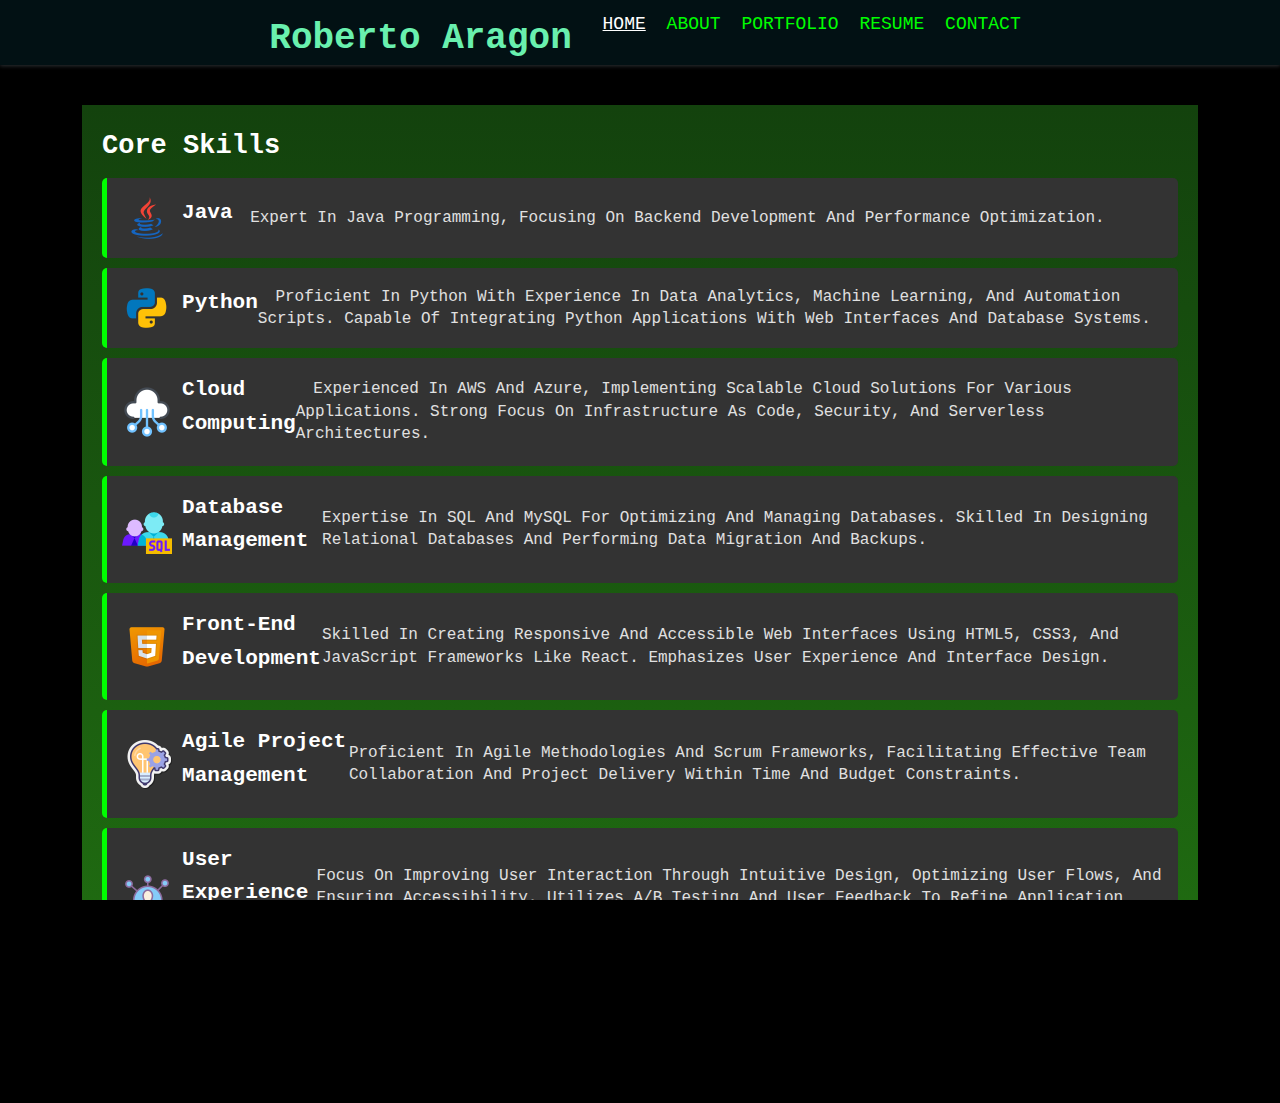
==== index.html @ 9db75465 "added some logo to make its visually appealing" ====
<!DOCTYPE html>
<html lang="en">
    <head>
        <meta charset="UTF-8">
        <meta name="viewport" content="width=device-width, initial-scale=1.0">
        <title>Roberto Aragon's Portfolio</title>
        <style>
            @keyframes matrix-rain {
                0% {color: #000; transform: translateY(0);}
                100% {color: #69F0AE; transform: translateY(100%);}
            }
            body { 
                font-family: 'Courier New', monospace; 
                background-color: #000; 
                color: #fff; 
                overflow: hidden;
                position: relative;
                height: 100vh;
            }
            .matrix-effect {
                position: absolute;
                top: 0;
                left: 0;
                right: 0;
                bottom: 0;
                color: #69F0AE;
                font-size: 24px;
                display: flex;
                flex-direction: column;
                justify-content: space-around;
                opacity: 0.5;
            }
            .matrix-effect span {
                animation: matrix-rain 10s infinite linear both;
            }
            header, footer { 
                background-color: #021114; 
                padding: 10px 20px; 
                text-align: center; 
                position: relative; 
            }
            section { padding: 20px; position: relative; z-index: 1; }
            h1, h2 { color: #69F0AE; }
            p, li { color: #E0E0E0; }
            .section-heading { border-bottom: 2px solid #69F0AE; }
            .contact-form { background-color: #333; padding: 20px; margin-top: 20px; }
            input, textarea { width: 100%; padding: 10px; margin-top: 5px; border: none; background: #222; color: #fff; }
            button { background-color: #69F0AE; color: #000; padding: 10px 20px; border: none; cursor: pointer; }
        </style>
    </head>
    <body>
        <div class="matrix-effect">
            <span>0110101010011101010101</span>
            <span>1010010101010101001010</span>
            <span>0101010101010010111010</span>
            <span>0110101010011101010101</span>
            <span>1010010101010101001010</span>
            <span>0101010101010010111010</span>
            <span>0110101010011101010101</span>
            <span>1010010101010101001010</span>
            <span>0101010101010010111010</span>
            <span>0110101010011101010101</span>
            <span>1010010101010101001010</span>
            <span>0101010101010010111010</span>
            <span>0110101010011101010101</span>
            <span>1010010101010101001010</span>
            <span>0101010101010010111010</span>
            <span>0110101010011101010101</span>
            <span>1010010101010101001010</span>
            <span>0101010101010010111010</span>
            <span>0110101010011101010101</span>
            <span>1010010101010101001010</span>
            <span>0101010101010010111010</span>
            <span>0110101010011101010101</span>
            <span>1010010101010101001010</span>
            <span>0101010101010010111010</span>
            <span>0110101010011101010101</span>
            <span>1010010101010101001010</span>
            <span>0101010101010010111010</span>
            <span>0110101010011101010101</span>
            <span>1010010101010101001010</span>
            <span>0101010101010010111010</span>
            <span>0110101010011101010101</span>
            <span>1010010101010101001010</span>
            <span>0101010101010010111010</span>
            <span>0110101010011101010101</span>
            <span>1010010101010101001010</span>
            <span>0101010101010010111010</span>
            <span>0110101010011101010101</span>
            <span>1010010101010101001010</span>
            <span>0101010101010010111010</span>
            
            
        </div>
<head>
    <meta charset="UTF-8">
    <meta name="viewport" content="width=device-width, initial-scale=1.0">
    <title>Roberto Aragon - Software Engineer</title>
    <link rel="stylesheet" href="style.css">
    <link rel="preload" href="fonts/CourierNew.woff2" as="font" type="font/woff2" crossorigin="anonymous">
    <meta name="description" content="Roberto Aragon's personal portfolio showcasing skills in software engineering with a Matrix theme.">
    <meta name="keywords" content="Software Engineer, Roberto Aragon, Java, Python, AWS, Matrix, Programmer">
</head>
<body>
    <header>
        <div class="container">
            <h1>Roberto Aragon</h1>
            <nav>
                <ul>
                    <li><a href="index.html" class="active">Home</a></li>
                    <li><a href="about.html">About</a></li>
                    <li><a href="portfolio.html">Portfolio</a></li>
                    <li><a href="resume.html">Resume</a></li>
                    <li><a href="contact.html">Contact</a></li>
                </ul>
            </nav>
        </div>
    </header>
    <main>
        <div class="container">
            <section class="skills">
                <h2>Core Skills</h2>
                
                <div class="skill-card">
                    <img src="icons8-java-100.png" alt="Java Icon" style="width:50px; height:auto;">

                    <h3>Java</h3>
                    <p>&ensp;  Expert in Java programming, focusing on backend development and performance optimization.</p>
                </div>
                
                <div class="skill-card">
                    
                    <img src="icons8-python-100.png" alt="Python Icon" style="width:50px; height:auto;">
                    <h3>Python</h3>
                    <p>&ensp;   Proficient in Python with experience in data analytics, machine learning, and automation scripts. Capable of integrating Python applications with web interfaces and database systems.</p>
                </div>
                
                <div class="skill-card">
                    
                    <img src="icons8-cloud-development-100.png" alt="Cloud Computing Icon" style="width:50px; height:auto;">
                    <h3>Cloud Computing</h3>
                    <p> &ensp;    Experienced in AWS and Azure, implementing scalable cloud solutions for various applications. Strong focus on infrastructure as code, security, and serverless architectures.</p>
                </div>
                
                <div class="skill-card">
                    
                    <img src="icons8-sql-database-administrators-group-100.png" alt="SQL Icon" style="width:50px; height:auto;">
                    <h3>Database Management</h3>
                    <p>Expertise in SQL and MySQL for optimizing and managing databases. Skilled in designing relational databases and performing data migration and backups.</p>
                </div>
                
                <div class="skill-card">
                    <img src="icons8-html-5-100.png" alt="HTML 5" style="width:50px; height:auto;">
                    <h3>Front-End Development</h3>

                    <p>Skilled in creating responsive and accessible web interfaces using HTML5, CSS3, and JavaScript frameworks like React. Emphasizes user experience and interface design.</p>
                </div>
                
                <div class="skill-card">
                    
                    <img src="icons8-project-management-100.png" alt="Agile Icon" style="width:50px; height:auto;">
                    <h3>Agile Project Management</h3>

                    <p>Proficient in Agile methodologies and Scrum frameworks, facilitating effective team collaboration and project delivery within time and budget constraints.</p>
                </div>
                
                <div class="skill-card">
                    
                    <img src="icons8-customer-insight-100.png" alt="User Experience Icon" style="width:50px; height:auto;">
                    <h3>User Experience Design</h3>
                    <p>Focus on improving user interaction through intuitive design, optimizing user flows, and ensuring accessibility. Utilizes A/B testing and user feedback to refine application designs.</p>
                </div>
                
                <div class="skill-card">
                   
                    <img src="icons8-problem-solving-skills-100.png" alt="Problem-Solving Icon" style="width:50px; height:auto;">
                    <h3>Problem-Solving and Optimization</h3>
                    <p>Demonstrates strong analytical skills with a knack for identifying and resolving complex technical issues to improve system performance and user satisfaction.</p>
                </div>
                


            </section>
        </div>
    </main>
    <footer>
        <div class="container">
            <p>Contact me at <a href="mailto:roberto.aragon86@gmail.com">roberto.aragon86@gmail.com</a></p>
        </div>
    </footer>
    <script>
        document.addEventListener("DOMContentLoaded", function() {
            const currentLocation = location.href;
            const menuItem = document.querySelectorAll('a');
            const menuLength = menuItem.length;
            for (let i = 0; i < menuLength; i++) {
                if (menuItem[i].href === currentLocation) {
                    menuItem[i].className = "active";
                }
            }
        });
    </script>
    <footer>
        <p>Copyright © 2024 Roberto Aragon</p>
    </footer>
    
</body>
</html>
---- style.css ----
body {
    font-family: Arial, sans-serif;
    margin: 0;
    padding: 0;
    color: #333;
    background: #f4f4f4;
}

.container {
    width: 90%;
    max-width: 1200px;
    margin: auto;
    overflow: hidden;
}

header {
    background: #202020;
    color: #fff;
    padding: 20px 0;
    box-shadow: 0 2px 5px rgba(0,0,0,0.2);
}

header h1, header nav {
    display: inline-block;
    vertical-align: top;
}

header h1 {
    margin: 0 20px;
}

nav ul {
    list-style: none;
    padding: 0;
    margin: 0;
}

nav ul li {
    display: inline;
    margin-right: 10px;
}

nav ul li a {
    color: #fff;
    text-decoration: none;
    text-transform: uppercase;
}

main {
    background: #fff;
    padding: 20px;
    box-shadow: 0 2px 5px rgba(0,0,0,0.1);
}

.skills {
    margin: 20px 0;
}

.skill-card {
    background: #e0e0e0;
    padding: 20px;
    margin-bottom: 20px;
}

footer {
    background: #202020;
    color: #fff;
    text-align: center;
    padding: 10px 0;
}

footer p {
    margin: 0;
}
body {
    font-family: 'Courier New', monospace;
    color: #0F0; /* Matrix green text */
    background-color: #000; /* Black background */
    margin: 0;
    padding: 0;
}

.container {
    width: 90%;
    max-width: 1200px;
    margin: auto;
    overflow: hidden;
}

header {
    background-color: #000; /* Black header background */
    color: #0F0; /* Matrix green text */
    padding: 20px 0;
    box-shadow: 0 2px 5px rgba(0, 255, 0, 0.5); /* Subtle green glow */
}

header h1, header nav {
    display: inline-block;
    vertical-align: top;
}

header h1 {
    margin: 0 20px;
}

nav ul {
    list-style: none;
    padding: 0;
    margin: 0;
}

nav ul li {
    display: inline;
    margin-right: 10px;
}

nav ul li a {
    color: #0F0; /* Matrix green links */
    text-decoration: none;
    text-transform: uppercase;
}

main {
    background-color: #000; /* Black main background */
    padding: 20px;
    box-shadow: 0 2px 5px rgba(0, 255, 0, 0.3); /* Subtle green glow */
}

.skills {
    margin: 20px 0;
}

.skill-card {
    background-color: #112211; /* Very dark green background for cards */
    color: #0F0; /* Matrix green text */
    padding: 20px;
    margin-bottom: 20px;
    border-left: 5px solid #0F0; /* Matrix green left border */
}

footer {
    background-color: #000; /* Black footer background */
    color: #0F0; /* Matrix green text */
    text-align: center;
    padding: 10px 0;
}

footer p {
    margin: 0;
}

@media (max-width: 768px) {
    .container {
        width: 95%;
    }
    header h1, nav ul {
        text-align: center;
        display: block;
    }
    nav ul li {
        display: block;
        margin-top: 10px;
    }
}
body {
    font-size: 18px;
    line-height: 1.6;
}

h1, h2, h3 {
    font-weight: bold;
    margin-bottom: 10px;
}

.skill-card p {
    font-size: 16px;
    line-height: 1.4;
}
nav ul li a:hover, nav ul li a.active {
    text-decoration: underline;
    color: #FFF;
}

.skill-card:hover {
    border-left: 5px solid #FFF;
    background-color: #193319;
}
body {
    color: #0F0;
    background-color: #000;
}

a:focus, button:focus {
    outline: 3px dashed #0F0;
}




@import url("https://fonts.googleapis.com/css2?family=Poppins:wght@400;600;700&display=swap");
@import url("https://fonts.googleapis.com/css2?family=Nunito:ital,wght@0,300;0,400;0,600;0,700;1,300;1,400&display=swap");

* {
  margin: 0;
  padding: 0;
  box-sizing: border-box;
  text-decoration: none;
  outline: none;
  border: none;
  text-transform: capitalize;
  transition: all 0.2s linear;
}
html {
  font-size: 62.5%;
  overflow-x: hidden;
  scroll-behavior: smooth;
}
body {
  background: #f7f7f7;
  font-family: "Poppins", sans-serif;
}

*::selection {
  background: #2b3dda;
  color: #fff;
}

html {
  font-size: 62.5%;
  overflow-x: hidden;
}
html::-webkit-scrollbar {
  width: 0.8rem;
}
html::-webkit-scrollbar-track {
  background: rgb(235, 202, 245);
}
html::-webkit-scrollbar-thumb {
  background: #420177;
}

/* pre loader start */
.loader-container {
  position: fixed;
  top: 0;
  left: 0;
  z-index: 10000;
  background: #e6eff1;
  display: flex;
  align-items: center;
  justify-content: center;
  height: 100%;
  width: 100%;
}
.loader-container.fade-out {
  top: -120%;
}
/* pre loader end */

/* navbar starts */
header {
  position: fixed;
  top: 0;
  left: 0;
  right: 0;
  z-index: 1000;
  display: flex;
  align-items: center;
  justify-content: space-between;
  padding: 1.7rem 10%;
  height: 6.5rem;
  background-color: #fff;
  box-shadow: 0 1px 4px rgba(146, 161, 176, 0.3);
}
section {
  min-height: 100vh;
  padding: 2rem 9%;
}
.heading {
  font-size: 3.5rem;
  color: rgb(32, 32, 32);
  font-weight: 800;
  text-align: center;
}
.heading span {
  color: rgb(115, 3, 167);
}
header .logo {
  font-size: 1.9rem;
  font-weight: 800;
  text-decoration: none;
  color: #0e2431;
}
header .logo i {
  font-size: 2.2rem;
}
header .logo:hover {
  color: #fc8c05;
}
header .navbar ul {
  list-style: none;
  display: flex;
  justify-content: center;
  align-items: center;
}
header .navbar li {
  margin-left: 2.5rem;
}
header .navbar ul li a {
  font-size: 1.57rem;
  color: #0e2431;
  font-weight: 600;
  text-decoration: none;
  letter-spacing: 0.04rem;
  transition: 0.2s;
}
header .navbar ul li a.active,
header .navbar ul li a:hover {
  color: #011aff;
  border-bottom: 0.2rem solid #011aff;
  padding: 0.5rem 0;
}
/* navbar ends */

/* hamburger icon starts*/
#menu {
  font-size: 3rem;
  cursor: pointer;
  color: rgb(24, 2, 63);
  display: none;
}
@media (max-width: 768px) {
  #menu {
    display: block;
  }
  header .navbar {
    position: fixed;
    top: 6.5rem;
    right: -120%;
    width: 75%;
    height: 100%;
    text-align: left;
    align-items: flex-start;
    background-color: #0e0f31;
  }
  header .navbar ul {
    flex-flow: column;
    padding: 1rem;
  }
  header .navbar ul li {
    text-align: center;
    width: 100%;
    margin: 1rem 0;
    border-radius: 0.5rem;
    width: 26rem;
  }
  header .navbar ul li a {
    display: block;
    padding: 1rem;
    text-align: left;
    color: #fff;
    font-size: 2rem;
  }
  header .navbar ul li a.active,
  header .navbar ul li a:hover {
    padding: 1rem;
    color: #fff;
    border-radius: 0.5rem;
    border-bottom: 0.5rem solid #011aff;
  }
  .fa-times {
    transform: rotate(180deg);
  }
  header .navbar.nav-toggle {
    right: 0;
  }
}
/* hamburger icon ends */

/* hero section starts*/
.home {
  position: relative;
  display: flex;
  flex-wrap: wrap;
  gap: 1.5rem;
  min-height: 100vh;
  align-items: center;
}
.home #particles-js {
  position: absolute;
  top: 0;
  left: 0;
  height: 100%;
  width: 100%;
}
.home::before {
  content: "";
  position: absolute;
  top: 0;
  left: 0;
  height: 100%;
  width: 100%;
}
.home .content {
  flex: 1 1 40rem;
  padding-top: 1rem;
  z-index: 1;
}
.home .image {
  flex: 1 1 40rem;
  z-index: 1;
}
.home .image img {
  width: 70%;
  margin-left: 6rem;
  border-radius: 50%;
  box-shadow: 0 2px 8px rgba(0, 0, 0, 0.3);
  cursor: pointer;
}
.home .image img:hover {
  box-shadow: 0 5px 15px rgba(0, 0, 0, 0.5);
}
.home .content h2 {
  font-size: 5rem;
  font-weight: 800;
  color: #002057;
}
.home .content h2 span {
  font-size: 5rem;
  font-weight: 800;
  color: #ff7b00;
}
.home .content p {
  font-size: 2.5rem;
  color: #000;
  font-weight: 600;
  padding: 1rem 0;
}
.home .content p span {
  font-size: 2.5rem;
  color: rgb(148, 8, 8);
  font-weight: 600;
  padding: 1rem 0;
}
.home .btn {
  margin-top: 1rem;
  position: absolute;
  line-height: 0;
  padding: 1.6rem 3rem;
  border-radius: 4em;
  transition: 0.5s;
  color: #fff;
  background: #2506ad;
  box-shadow: 0px 5px 18px rgba(48, 68, 247, 0.6);
  font-family: "Nunito", sans-serif;
}
.home .btn span {
  font-weight: 700;
  font-size: 1.7rem;
  letter-spacing: 0.1rem;
}
.home .btn i {
  margin-left: 0.3rem;
  font-size: 1.5rem;
  transition: 0.3s;
}
.home .btn:hover {
  background: #1a047e;
}
.home .btn:hover i {
  transform: translateX(5px);
}
/* social icons start */
.socials {
  position: relative;
  margin-top: 9rem;
}
.socials .social-icons {
  padding-left: 0;
  margin-bottom: 0;
  list-style: none;
}
.socials .social-icons li {
  display: inline-block;
  margin-bottom: 14px;
}
.social-icons a {
  font-size: 2rem;
  display: inline-block;
  line-height: 44px;
  color: #00d9ff;
  background-color: #09011b;
  width: 44px;
  height: 44px;
  text-align: center;
  margin-right: 8px;
  border-radius: 100%;
  -webkit-transition: all 0.2s linear;
  -o-transition: all 0.2s linear;
  transition: all 0.2s linear;
}
.social-icons a:active,
.social-icons a:focus,
.social-icons a:hover {
  color: #fff;
  background-color: #0685da;
}
.social-icons a.github:hover {
  background-color: #0e0e0e;
}
.social-icons a.twitter:hover {
  background-color: #00aced;
}
.social-icons a.linkedin:hover {
  background-color: #007bb6;
}
.social-icons a.dev:hover {
  background-color: #070707;
}
.social-icons a.instagram:hover {
  background-color: #ee00da;
}
/* social icons end */

/* hero media queries starts*/
@media (max-width: 450px) {
  .home .btn {
    margin: 4rem 0;
  }
  .socials {
    margin-top: 12rem;
  }
  .home .image img {
    margin-top: -12rem;
  }
  .home .content p {
    font-size: 2.2rem;
  }
  .home .content p span {
    font-size: 2.2rem;
  }
}
/* hero media queries ends*/
/* hero section end */

/* about section starts */
.about {
  background: rgb(255, 255, 255);
}
.about .row {
  display: flex;
  flex-direction: row;
  gap: 2rem;
  flex-wrap: wrap;
  padding: 4rem;
}
.about .row .image {
  text-align: center;
  flex: 1 1 35rem;
}
.about .row .image img {
  margin: 4rem;
  width: 30rem;
  height: auto;
  border-radius: 5%;
  box-shadow: 0 5px 10px rgba(0, 0, 0, 0.6);
  mix-blend-mode: luminosity;
  transition: 0.3s;
  cursor: pointer;
}
.about .row .image img:hover {
  mix-blend-mode: normal;
}
.about .row .content {
  flex: 1 1 45rem;
  padding: 3rem;
}
.about .row .content h3 {
  color: rgb(27, 27, 27);
  font-size: 2.5rem;
}
.about .row .content .tag {
  font-size: 1.4rem;
  color: #020133;
  font-weight: 600;
  margin-top: 1rem;
}
.about .row .content p {
  font-size: 1.5rem;
  margin-top: 1.5rem;
  font-family: "Nunito";
  font-weight: 600;
  text-transform: none;
}
.about .row .content .box-container {
  display: flex;
  flex-wrap: wrap;
  gap: 1.5rem;
  font-family: "Nunito";
  font-weight: 600;
}
.about .row .content .box-container .box p {
  text-transform: none;
}
.about .row .content .box-container .box p span {
  color: #011aff;
}
.resumebtn {
  margin-top: 6rem;
}
.resumebtn .btn {
  padding: 1.7rem 3rem;
  border-radius: 0.5em;
  transition: 0.3s;
  color: #fff;
  background: #2506ad;
  box-shadow: 0px 5px 10px rgba(48, 68, 247, 0.6);
  font-family: "Nunito", sans-serif;
}
.resumebtn .btn span {
  font-weight: 600;
  font-size: 1.8rem;
  letter-spacing: 0.1rem;
}
.resumebtn .btn i {
  margin-left: 0.3rem;
  font-size: 1.2rem;
  transition: 0.3s;
}
.resumebtn .btn:hover {
  background: #1a047e;
}
.resumebtn .btn:hover i {
  transform: translateX(5px);
}
/* about media queries starts*/
@media screen and (max-width: 600px) {
  .about .row .image {
    margin-top: 2rem;
  }
  .about .row .image img {
    margin: 0 auto;
    width: 80%;
    mix-blend-mode: normal;
  }
  .about .row {
    padding: 0.5rem;
    margin-bottom: 7rem;
  }
  .about .row .content {
    padding: 1rem;
  }
  .about .row .content .box-container {
    gap: 0;
  }
}
/* about media queries ends*/
/* about section ends */

/* skills section starts */
.skills {
  min-height: 90vh;
  background: linear-gradient(to bottom, #0D3312, #4C9A2A); /* Subtle, darker green at top to a more faded, lighter green at bottom */
}

  
.skills h2 {
  color: #fff;
}
.skills .heading span {
  color: rgb(255, 230, 0);
}
.skills .container {
  background: rgba(0, 0, 22, 0.4);
  color: #fff;
  border-radius: 1rem;
  padding: 2rem;
  width: 90%;
  margin: auto;
  margin-top: 2rem;
}
.skills .container .row {
  display: grid;
  grid-template-columns: repeat(6, 1fr);
  flex-wrap: wrap;
  gap: 1.8rem;
}
.skills .container .bar {
  margin-bottom: 15px;
  padding: 10px;
  border-radius: 1rem;
  box-shadow: 0 4px 10px rgba(0, 0, 0, 0.2);
  background: rgba(0, 0, 22, 0.9);
  transition: 0.2s;
}
.skills .container .bar:hover {
  box-shadow: 0 8px 10px rgba(0, 2, 68, 0.8) !important;
  background-color: rgba(0, 0, 0, 0.9) !important;
}
.skills .container .bar .info {
  display: flex;
  flex-direction: column;
  align-items: center;
  gap: 1rem;
  margin-top: 1rem;
}
.skills .container .bar .info i {
  font-size: 4rem;
}
.skills .container .bar .info span {
  font-size: 2rem;
  font-weight: 500;
  font-family: "Poppins";
  margin-left: 0.5rem;
}
/* skills media queries starts*/
@media screen and (max-width: 600px) {
  .skills .container {
    padding: 0;
    margin: 0;
  }
  .skills .container .row {
    grid-template-columns: repeat(2, 1fr);
    margin: 1rem;
    padding: 2rem 0.2rem 2rem 0.2rem;
    gap: 1rem;
  }
  .skills .container {
    margin-top: 5px;
    width: 100%;
  }
}

body {
  overflow-y: auto; /* Allows vertical scrolling */
  height: auto; /* Removes fixed height constraint */
}
.main-content, .container {
  max-height: 100vh; /* Adjust if you originally had a smaller height */
  overflow-y: auto; /* Enable vertical scrolling within the container */
}
.skills {
  position: relative; /* instead of absolute, if it was */
  padding-bottom: 20px; /* adds space at the bottom */
}
.skills {
  min-height: 90vh; /* ensures enough space */
  overflow-y: auto; /* allows scrolling */
  padding: 20px; /* adds padding inside the container */
  background: linear-gradient(to bottom, #13420d, #227412); /* example gradient background */
}
.skill-card {
  background-color: #333; /* Dark background for each card */
  color: #fff; /* White text */
  margin-bottom: 10px; /* Space between cards */
  padding: 15px; /* Padding inside cards */
  border-radius: 5px; /* Rounded corners */
}


.skill-card {
  background-color: #333; /* Dark background for each card */
  color: #fff; /* White text */
  margin-bottom: 10px; /* Space between cards */
  padding: 15px; /* Padding inside cards */
  border-radius: 5px; /* Rounded corners */
  display: flex; /* Layout children elements in a row */
  align-items: center; /* Center items vertically */
}

.skill-card img {
  margin-right: 10px; /* Space between the image and the text */
  width: 50px; /* Fixed width */
  height: auto; /* Maintain aspect ratio */
}


/* skills media queries ends*/
/* skills section ends */

/* education section starts */
.education {
  background: #e5ecfb;
  min-height: 80vh;
}
.education .qoute {
  font-size: 1.5rem;
  text-align: center;
  font-family: "Nunito", sans-serif;
  font-weight: 600;
  margin-top: 0.5rem;
}
.education .box-container {
  display: flex;
  flex-wrap: wrap;
  justify-content: center;
  align-items: center;
  flex-direction: column;
}
.education .box-container .box {
  display: flex;
  flex-direction: row;
  width: 80%;
  border-radius: 0.5rem;
  box-shadow: 0.2rem 0.5rem 1rem rgba(0, 0, 0, 0.2);
  text-align: center;
  position: relative;
  margin-top: 2rem;
  overflow: hidden;
  transition: 0.3s;
  background: rgb(252, 252, 252);
}
.education .box-container .box:hover {
  transform: scale(1.03);
  box-shadow: 1rem 0.5rem 1.2rem rgba(0, 0, 0, 0.3);
}
.education .box-container .box .image {
  flex: 1 1 20rem;
  width: 100%;
}
.education .box-container .box img {
  object-fit: cover;
  position: relative;
  width: 100%;
  height: 100%;
}
.education .box-container .box .content {
  position: relative;
  display: flex;
  flex-direction: column;
  padding: 1rem;
  flex-wrap: wrap;
  flex: 1 1 70rem;
}
.education .box-container .box .content h3 {
  font-size: 2.5rem;
  color: #012970;
  padding: 0.5rem 0;
  font-weight: 600;
  text-align: left;
  margin-left: 1rem;
}
.education .box-container .box .content p {
  font-size: 1.5rem;
  margin-left: 1rem;
  text-align: left;
}
.education h4 {
  font-size: 2rem;
  color: rgb(34, 109, 0);
  text-align: left;
  margin: 1rem;
  font-family: "Nunito", sans-serif;
  font-weight: 700;
}

/* education media queries starts*/
@media screen and (max-width: 600px) {
  .education .box-container .box {
    flex-direction: column;
    width: 100%;
  }
  .education .box-container .box .image {
    width: 100%;
    height: 25rem;
  }
  .education .box-container .box img {
    width: 100%;
  }
  .education .box-container .box .content {
    position: relative;
    display: flex;
    flex-direction: column;
    padding: 1rem;
    flex-wrap: wrap;
    flex: 0;
  }
  .education .btns {
    margin-top: 2rem;
    margin-left: 1rem;
    margin-right: 1rem;
    flex-wrap: wrap;
  }
}
/* education media queries ends*/
/* education section ends */

/* work section starts */
.work {
  /* background: #010124; */
  background: linear-gradient(to bottom, #000031, #00002c);
}
.work h2 {
  color: #fff;
  padding: 1rem;
}
.work .heading span {
  color: rgb(255, 230, 0);
}
.work .box-container {
  display: flex;
  flex-wrap: wrap;
  gap: 1.5rem;
  margin: 2rem;
}
.work .box-container .box {
  flex: 1 1 30rem;
  border-radius: 0.5rem;
  box-shadow: 0 0.5rem 1rem rgba(0, 0, 0, 0.1);
  position: relative;
  overflow: hidden;
  height: 30rem;
}
.work .box-container .box img {
  height: 100%;
  width: 100%;
  object-fit: cover;
}
.work .box-container .box .content {
  height: 100%;
  width: 100%;
  position: absolute;
  top: 85%;
  left: 0;
  background: rgba(255, 255, 255, 0.9);
  display: flex;
  flex-direction: column;
}
.work .box-container .box .content .tag {
  display: flex;
  flex-direction: row;
  justify-content: space-between;
  align-items: center;
  height: 4.5rem;
  width: 100%;
  padding-left: 1rem;
  background: #ffd900;
}
.work .box-container .box .content .tag h3 {
  font-size: 2rem;
}
.work .box-container .box:hover .content {
  top: 25%;
}
.work .desc {
  margin: 2rem;
  display: flex;
  flex-direction: column;
  justify-content: center;
}
.work .desc p {
  font-size: 1.5rem;
}
.work .desc .btns {
  display: flex;
  justify-content: space-between;
  width: 100%;
  margin-top: 2rem;
}
.work .desc .btns .btn {
  line-height: 0;
  display: inline;
  padding: 1.5rem 2.5rem;
  border-radius: 0.5rem;
  font-size: 1.5rem;
  color: #fff;
  background: rgb(12, 12, 12);
  margin-right: 2rem;
}
.work .desc .btns .btn:hover {
  background: #310ae0f5;
}
.work .viewall {
  display: flex;
  justify-content: center;
}
.work .viewall .btn {
  position: relative;
  line-height: 0;
  padding: 1.6rem 3rem;
  border-radius: 0.5em;
  transition: 0.5s;
  color: rgb(255, 255, 255);
  font-weight: 700;
  border: 2px solid #fff;
  box-shadow: 0px 5px 10px rgba(65, 84, 241, 0.4);
  text-align: center;
}
.work .viewall .btn span {
  font-weight: 600;
  font-size: 1.7rem;
  font-family: "Nunito", sans-serif;
}
.work .viewall .btn i {
  margin-left: 0.3rem;
  font-size: 1.5rem;
  transition: 0.3s;
}
.work .viewall .btn:hover {
  background: #fff;
  color: #000;
}
.work .viewall .btn:hover i {
  transform: translateX(5px);
}
/* work section ends */

/* experience section starts */
.experience .timeline {
  position: relative;
  max-width: 1200px;
  margin: 0 auto;
}
.experience .timeline::after {
  content: "";
  position: absolute;
  width: 6px;
  background: #020133;
  top: 0;
  bottom: 0;
  left: 50%;
  margin-left: -3px;
  z-index: -2;
}
.experience .container {
  padding: 10px 40px;
  position: relative;
  background-color: inherit;
  width: 50%;
}
/*circles on timeline*/
.experience .container::after {
  content: "\f0b1";
  position: absolute;
  width: 25px;
  height: 25px;
  right: -17px;
  background-color: rgb(255, 255, 255);
  border: 4px solid #ff9f55;
  top: 15px;
  border-radius: 50%;
  z-index: 100;
  font-size: 1.89rem;
  text-align: center;
  font-weight: 600;
  color: #02094b;
  font-family: "Font Awesome\ 5 Free";
}
.experience .left {
  left: 0;
}
.experience .right {
  left: 50%;
}
/* arrows pointing right */
.experience .left::before {
  content: " ";
  height: 0;
  position: absolute;
  top: 22px;
  width: 0;
  z-index: 1;
  right: 30px;
  border: medium solid #f68c09;
  border-width: 10px 0 10px 10px;
  border-color: transparent transparent transparent #f68c09;
}
/* arrows pointing left  */
.experience .right::before {
  content: " ";
  height: 0;
  position: absolute;
  top: 22px;
  width: 0;
  z-index: 1;
  left: 30px;
  border: medium solid #f68c09;
  border-width: 10px 10px 10px 0;
  border-color: transparent #f68c09 transparent transparent;
}
.experience .right::after {
  left: -16px;
}
.experience .content {
  background-color: #f68c09;
  position: relative;
  border-radius: 6px;
}
.experience .content .tag {
  font-size: 1.3rem;
  padding-top: 1.5rem;
  padding-left: 1.5rem;
}
.experience .content .desc {
  margin-left: 1.5rem;
  padding-bottom: 1rem;
}
.experience .content .desc h3 {
  font-size: 1.5rem;
  font-weight: 600;
}
.experience .content .desc p {
  font-size: 1.2rem;
}
/* view all button */
.morebtn {
  display: flex;
  justify-content: center;
}
.morebtn .btn {
  position: relative;
  line-height: 0;
  padding: 1.6rem 3rem;
  border-radius: 0.5em;
  transition: 0.5s;
  color: #fff;
  background: #2506ad;
  box-shadow: 0px 5px 10px rgba(48, 68, 247, 0.6);
  text-align: center;
}
.morebtn .btn span {
  font-weight: 600;
  font-size: 1.7rem;
  font-family: "Nunito", sans-serif;
}
.morebtn .btn i {
  margin-left: 0.3rem;
  font-size: 1.5rem;
  transition: 0.3s;
}
.morebtn .btn:hover {
  background: #1a047e;
}
.morebtn .btn:hover i {
  transform: translateX(5px);
}

/* Media queries - Responsive timeline on screens less than 600px wide */
@media screen and (max-width: 600px) {
  .experience {
    min-height: 80vh;
  }
  .experience .timeline {
    margin-top: 2rem;
  }
  .experience .timeline::after {
    left: 31px;
  }
  .experience .container {
    width: 100%;
    padding-left: 8rem;
    padding-right: 2rem;
  }
  .experience .container::after {
    font-size: 2.2rem;
  }
  .experience .container::before {
    left: 61px;
    border: medium solid #f68c09;
    border-width: 10px 10px 10px 0;
    border-color: transparent #f68c09 transparent transparent;
  }
  .experience .left::after {
    left: 15px;
  }
  .experience .right::after {
    left: 15px;
  }
  .experience .right {
    left: 0%;
  }
  .morebtn {
    margin-top: 3rem;
  }
}
/* experience media queries ends */
/* experience section ends */

/* contact section starts */
.contact {
  background: #e5ecfb;
  min-height: 60vh;
}
.contact .container {
  max-width: 1050px;
  width: 100%;
  background: #fff;
  border-radius: 1.5rem;
  margin: 2rem 5rem;
  box-shadow: 0 5px 10px rgba(0, 0, 0, 0.15);
}
.contact .container .content {
  display: flex;
  align-items: center;
  justify-content: space-between;
  padding: 2.5rem 2rem;
}
.contact .content .image-box {
  max-width: 60%;
  margin-left: 4rem;
}
.contact .content .image-box img {
  width: 100%;
  height: 40rem;
  position: relative;
}
.contact .content form {
  width: 45%;
  margin-right: 3.5rem;
}
form .form-group {
  display: flex;
  flex-direction: column;
  justify-content: center;
}
.form-group .field {
  height: 50px;
  display: flex;
  position: relative;
  margin: 1rem;
  width: 100%;
}
form i {
  position: absolute;
  top: 50%;
  left: 18px;
  color: rgb(51, 51, 51);
  font-size: 17px;
  pointer-events: none;
  transform: translateY(-50%);
}
form .field input,
form .message textarea {
  width: 100%;
  height: 100%;
  outline: none;
  padding: 0 16px 0 48px;
  font-size: 16px;
  font-family: "Poppins", sans-serif;
  border-radius: 5px;
  border: 1px solid rgb(51, 51, 51);
  background: #e5ecfb;
}
.field input::placeholder,
.message textarea::placeholder {
  color: rgb(51, 51, 51);
}
.field input:focus,
.message textarea:focus {
  padding-left: 47px;
  border: 2px solid rgb(115, 3, 167);
}
.field input:focus ~ i,
.message textarea:focus ~ i {
  color: rgb(115, 3, 167);
}
form .message {
  position: relative;
  margin: 1rem;
  width: 100%;
}
form .message i {
  top: 25px;
  font-size: 20px;
  left: 15px;
}
form .message textarea {
  min-height: 130px;
  max-height: 230px;
  max-width: 100%;
  min-width: 100%;
  padding: 12px 20px 0 48px;
}
form .message textarea::-webkit-scrollbar {
  width: 0px;
}
form .button-area {
  display: flex;
  float: right;
  flex-direction: row-reverse;
}
.button-area button {
  color: #fff;
  border: none;
  outline: none;
  font-size: 1.8rem;
  cursor: pointer;
  border-radius: 5px;
  padding: 13px 25px;
  background: #2506ad;
  box-shadow: 0px 5px 10px rgba(48, 68, 247, 0.6);
  transition: 0.3s ease;
  font-family: "Nunito", sans-serif;
}
.button-area button:hover {
  background: #421cecf5;
}
.button-area span {
  font-size: 17px;
  padding: 1rem;
  display: none;
}
.button-area button i {
  position: relative;
  top: 6px;
  left: 2px;
  font-size: 1.5rem;
  transition: 0.3s;
  color: #fff;
}
.button-area button:hover i {
  left: 8px;
}
/* contact section media queries starts */
@media (max-width: 900px) {
  .contact {
    min-height: 70vh;
  }
  .contact .container {
    margin: 3rem 0 2rem 0;
  }
  .contact .container .content {
    padding: 18px 12px;
  }
  .contact .content .image-box {
    display: none;
  }
  .contact .content form {
    width: 100%;
    margin-right: 2rem;
  }
}
/* contact section media queries ends */
/* contact section ends */

/* footer section starts */
.footer {
  min-height: auto;
  padding-top: 0;
  background: rgb(0, 1, 43);
}
.footer .box-container {
  display: flex;
  justify-content: center;
  flex-wrap: wrap;
}
.footer .box-container .box {
  flex: 1 1 25rem;
  margin: 2.5rem;
}
.footer .box-container .box h3 {
  font-size: 2.5rem;
  color: #fff;
  padding-bottom: 1rem;
  font-weight: normal;
}
.footer .box-container .box p {
  font-size: 1.5rem;
  color: #ccc;
  padding: 0.7rem 0;
  text-transform: none;
}
.footer .box-container .box p i {
  padding-right: 1rem;
  color: #ffae00;
}
.footer .box-container .box a {
  font-size: 1.5rem;
  color: rgb(238, 238, 238);
  padding: 0.3rem 0;
  display: block;
}
.footer .box-container .box a:hover {
  color: #ffae00;
}
.footer .box-container .box .share {
  display: flex;
  flex-wrap: wrap;
  padding: 1rem 0;
}
.footer .box-container .box .share a {
  height: 4rem;
  width: 4rem;
  padding: 1rem;
  text-align: center;
  border-radius: 5rem;
  font-size: 1.7rem;
  margin-right: 1rem;
  transition: 0.2s;
  background: rgb(230, 230, 230);
  color: #02094b;
  border: none;
}
.footer .box-container .box .share a:hover {
  background: transparent;
  transform: scale(0.98);
  border: 0.1rem solid rgb(180, 178, 178);
  color: #ffae00;
}
.footer .credit {
  padding: 1rem 0 0 0;
  text-align: center;
  font-size: 1.5rem;
  font-family: "Nunito", sans-serif;
  font-weight: 600;
  color: #fff;
  border-top: 0.1rem solid #fff3;
}
.footer .credit a {
  color: #ffae00;
}
.footer .fa {
  color: #e90606;
  margin: 0 0.3rem;
  font-size: 1.5rem;
  animation: pound 0.35s infinite alternate;
}
@-webkit-keyframes pound {
  to {
    transform: scale(1.1);
  }
}
@keyframes pound {
  to {
    transform: scale(1.1);
  }
}
@media (max-width: 450px) {
  .footer .box-container .box {
    margin: 1.5rem;
  }
  .footer .box-container .box p {
    padding: 0.7rem;
  }
  .footer .box-container .box .share a {
    padding: 1.2rem;
  }
}
/* footer section ends */

/* common media queries starts*/
@media (max-width: 450px) {
  html {
    font-size: 55%;
  }
  body {
    padding-right: 0;
  }
  section {
    padding: 2rem;
  }
}
/* common media queries ends*/

/* scroll top starts */
#scroll-top {
  position: fixed;
  top: -140%;
  right: 2rem;
  padding: 1rem 1.5rem;
  font-size: 2rem;
  background: #ffae00;
  color: rgb(13, 0, 44);
  border-radius: 50%;
  transition: 1s linear;
  z-index: 1000;
}
#scroll-top.active {
  top: calc(100% - 12rem);
}
/* scroll top ends */

@keyframes matrix-rain {
  0% { color: transparent; transform: translateY(-100%); }
  100% { color: #69F0AE; transform: translateY(100%); }
}

body { 
  font-family: 'Courier New', monospace; 
  background-color: #000; 
  color: #fff; 
  overflow: hidden;
  margin: 0;
  height: 100vh;
  width: 100vw;
  position: relative;
}

.matrix-effect {
  position: absolute;
  top: 0;
  left: 0;
  right: 0;
  bottom: 0;
  display: flex;
  align-items: flex-start;
  overflow: hidden;
  width: 100%;
  height: 100%;
}

.matrix-effect::before {
  content: '';
  position: absolute;
  top: 0;
  right: 0;
  bottom: 0;
  left: 0;
  background: repeating-linear-gradient(
      to right,
      #000 0%,
      #000 calc(10% - 1px),
      transparent 10%,
      transparent 20%
  );
  animation: matrix-rain 10s infinite linear;
  pointer-events: none;
}

header, footer { 
  background-color: #021114; 
  padding: 10px 20px; 
  text-align: center; 
  position: relative; 
  z-index: 2;
}

section { 
  padding: 20px; 
  position: relative; 
  z-index: 1;
}

h1, h2 { color: #69F0AE; }
p, li { color: #E0E0E0; }
.section-heading { border-bottom: 2px solid #69F0AE; }
.contact-form { background-color: #333; padding: 20px; margin-top: 20px; }
input, textarea { width: 100%; padding: 10px; margin-top: 5px; border: none; background: #222; color: #fff; }
button { background-color: #69F0AE; color: #000; padding: 10px 20px; border: none; cursor: pointer; }

button {
  background-color: #69F0AE;
  color: #000;
  padding: 10px 20px;
  border: none;
  cursor: pointer;
  transition: background-color 0.3s ease;
}

button:hover, button:focus {
  background-color: #57c89f;
  color: #fff;
}

@keyframes matrix-rain {
    0% {
        transform: translateY(-100%);
        opacity: 0;
    }
    30% {
        opacity: 1;
    }
    70% {
        opacity: 1;
    }
    100% {
        transform: translateY(100%);
        opacity: 0;
    }
}
body {
    font-family: 'Courier New', monospace;
    background-color: #000;
    color: #fff;
    overflow: hidden;
    position: relative;
    height: 100vh;
    margin: 0;
}
.matrix-effect {
    position: absolute;
    top: 0;
    left: 0;
    right: 0;
    bottom: 0;
    display: flex;
    align-items: flex-start;
    overflow: hidden;
    pointer-events: none;
}
.matrix-effect span {
    color: #69F0AE;
    font-size: 24px;
    white-space: nowrap;
    opacity: 0;
    display: block; /* Ensures each line is separate */
    animation: matrix-rain 10s infinite linear both;
}
header, footer {
    background-color: #021114;
    padding: 10px 20px;
    text-align: center;
    position: relative;
    z-index: 10;
}
section {
    padding: 20px;
    position: relative;
    z-index: 1;
}
h1, h2 {
    color: #69F0AE;
}
p, li {
    color: #E0E0E0;
}
.section-heading {
    border-bottom: 2px solid #69F0AE;
}
.contact-form {
    background-color: #333;
    padding: 20px;
    margin-top: 20px;
}
input, textarea {
    width: 100%;
    padding: 10px;
    margin-top: 5px;
    border: none;
    background: #222;
    color: #fff;
}
button {
    background-color: #69F0AE;
    color: #000;
    padding: 10px 20px;
    border: none;
    cursor: pointer;
}

.profile-pic {
  width: 300px; /* Set the width as needed */
  height: auto; /* Keeps the aspect ratio intact */
}
.profile-pic {
  width: 1050%; /* Takes up 50% of the container width */
  max-width: 800px; /* Ensures it doesn't get larger than 300px */
  height: auto; /* Maintains the aspect ratio */
}

.main-content {
  display: flex;
  justify-content: flex-end; /* Aligns content to the right */
  width: 100%; /* Takes full width of its container */
  
}

.about-section {
  width: 50%; /* Adjust the width as needed */
  padding: 20px;
  background-color: #013613; /* Gives a background color */
  border-radius: 10px; /* Rounds the corners */
  box-shadow: 0 4px 8px rgba(0,0,0,0.5); /* Optional: Adds shadow for depth */
  position: absolute; /* Allows precise positioning */
    top: 50%; /* Adjust these values based on the screenshot */
    left: 50%;
    transform: translate(-50%, -50%); /* Centers the block exactly where you want */
}
body {
  font-family: 'Courier New', monospace;
  background-color: #000;
  color: #fff;
  overflow: auto;
  min-height: 100vh;
}
.skill-meter label {
  color: #69F0AE;
}
.meter {
  background-color: #333;
  border: 1px solid #021114;
  padding: 3px;
}
.meter > span {
  display: block;
  height: 20px;
  background-color: #69F0AE;
}
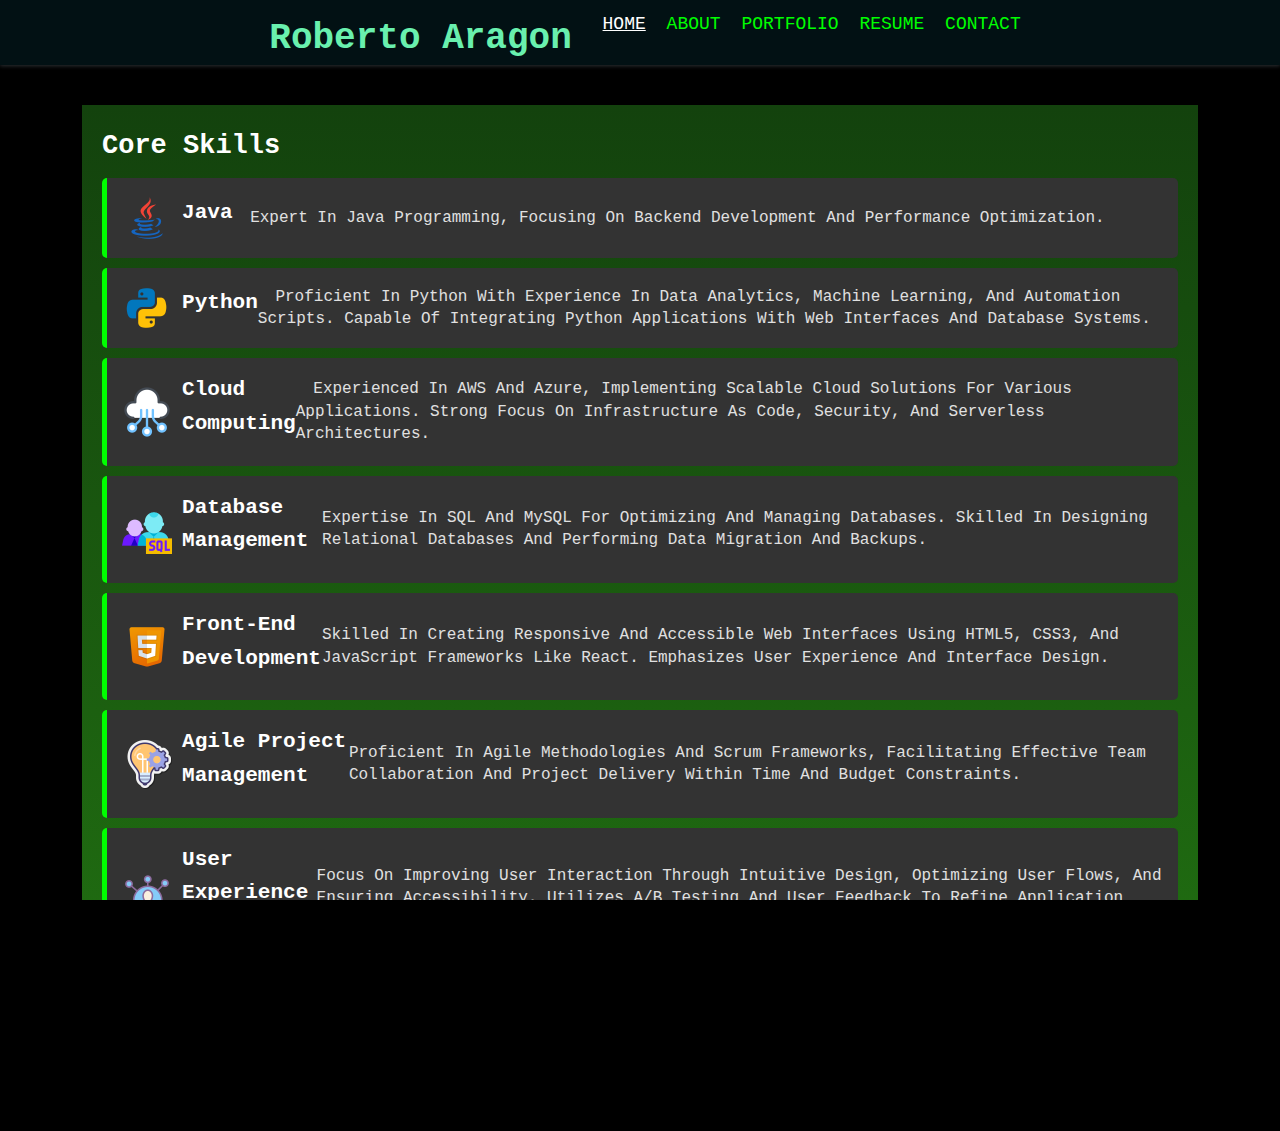
==== commit 0dc00f6b: "working on the contact portion now" ====
--- a/index.html
+++ b/index.html
@@ -100,6 +100,7 @@
     <link rel="preload" href="fonts/CourierNew.woff2" as="font" type="font/woff2" crossorigin="anonymous">
     <meta name="description" content="Roberto Aragon's personal portfolio showcasing skills in software engineering with a Matrix theme.">
     <meta name="keywords" content="Software Engineer, Roberto Aragon, Java, Python, AWS, Matrix, Programmer">
+    
 </head>
 <body>
     <header>
@@ -178,7 +179,7 @@
                     <p>Demonstrates strong analytical skills with a knack for identifying and resolving complex technical issues to improve system performance and user satisfaction.</p>
                 </div>
                 
-
+                
 
             </section>
         </div>
@@ -188,20 +189,9 @@
             <p>Contact me at <a href="mailto:roberto.aragon86@gmail.com">roberto.aragon86@gmail.com</a></p>
         </div>
     </footer>
-    <script>
-        document.addEventListener("DOMContentLoaded", function() {
-            const currentLocation = location.href;
-            const menuItem = document.querySelectorAll('a');
-            const menuLength = menuItem.length;
-            for (let i = 0; i < menuLength; i++) {
-                if (menuItem[i].href === currentLocation) {
-                    menuItem[i].className = "active";
-                }
-            }
-        });
-    </script>
+    
     <footer>
-        <p>Copyright © 2024 Roberto Aragon</p>
+        <p>Copyright © 2024 Roberto Aragon</p></a> icon by <a target="_blank" href="https://icons8.com">Icons8</a>
     </footer>
     
 </body>
--- a/style.css
+++ b/style.css
@@ -1687,3 +1687,48 @@
   background-color: #69F0AE;
 }
 
+.portfolio-section {
+  max-width: 800px; /* Adjusts the width of the section */
+  margin: 0 auto; /* Centers the section horizontally */
+  padding-right: 20px; /* Adds padding on the right for spacing */
+  padding-left: 20px; /* Adds padding on the left for spacing */
+  text-align: left; /* Ensures text within the section is aligned to the left */
+}
+
+.resume-section {
+  max-width: 800px; /* Adjusts the width of the section */
+  margin: 0 auto; /* Centers the section horizontally */
+  padding-right: 20px; /* Adds padding on the right for spacing */
+  padding-left: 20px; /* Adds padding on the left for spacing */
+  text-align: left; /* Ensures text within the section is aligned to the left */
+}
+
+/*Improved Media Queries for Mobile Devices*/ 
+
+figure {
+  width: 50vw;  /* 50% of the viewport width */
+  height: 50vh; /* 50% of the viewport height */
+  margin: auto; /* Centers the figure if the parent is wider */
+}
+
+figure img {
+  width: 100%;  /* Makes the image fill the figure */
+  height: auto; /* Maintains the aspect ratio */
+}
+
+
+    .resume-image {
+        display: block;
+        margin: auto; /* Center the image */
+        max-width: 165%; /* Makes the image responsive to the width of the screen */
+        height: auto; /* Maintains the aspect ratio */
+    }
+
+    .center-text {
+      text-align: center;
+      display: block;
+  }
+  
+
+
+
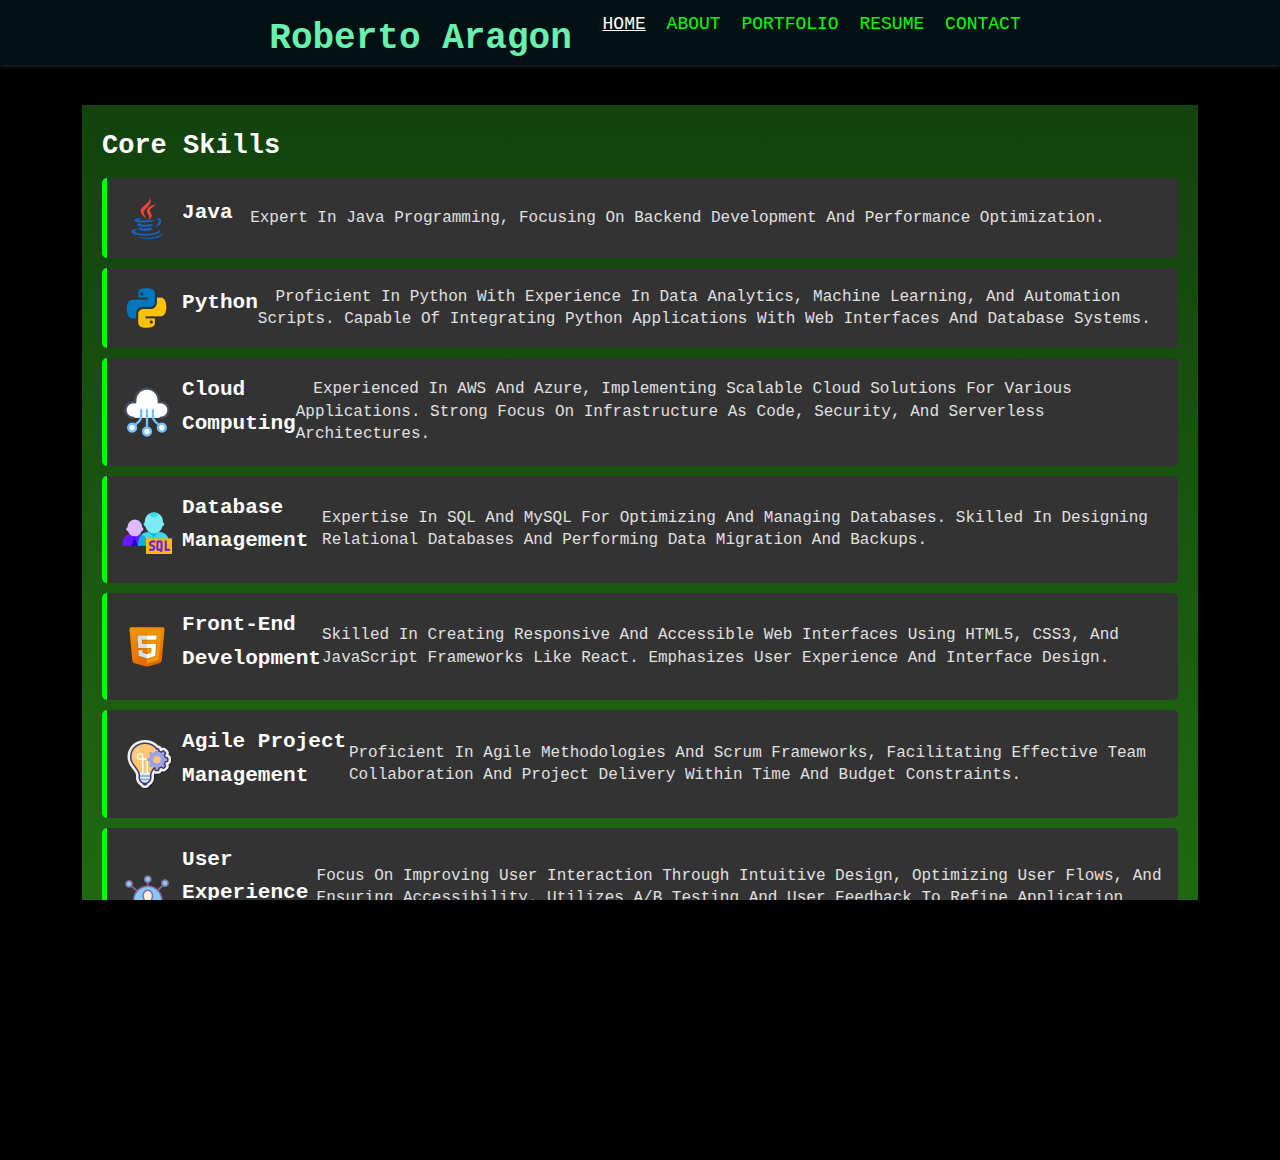
==== commit 9b064111: "add more watermarks" ====
--- a/index.html
+++ b/index.html
@@ -186,11 +186,13 @@
     </main>
     <footer>
         <div class="container">
-            <p>Contact me at <a href="mailto:roberto.aragon86@gmail.com">roberto.aragon86@gmail.com</a></p>
+            <p>Contact me at <a href="mailto:roberto.aragon86@gmail.com" style="color: #39FF14; text-decoration: none;">roberto.aragon86@gmail.com</a></p>
+
         </div>
     </footer>
     
     <footer>
+        <p>Programmed/Designed by Roberto Aragon - Aspiring Web Developer/Software Engineer</p>
         <p>Copyright © 2024 Roberto Aragon</p></a> icon by <a target="_blank" href="https://icons8.com">Icons8</a>
     </footer>
     
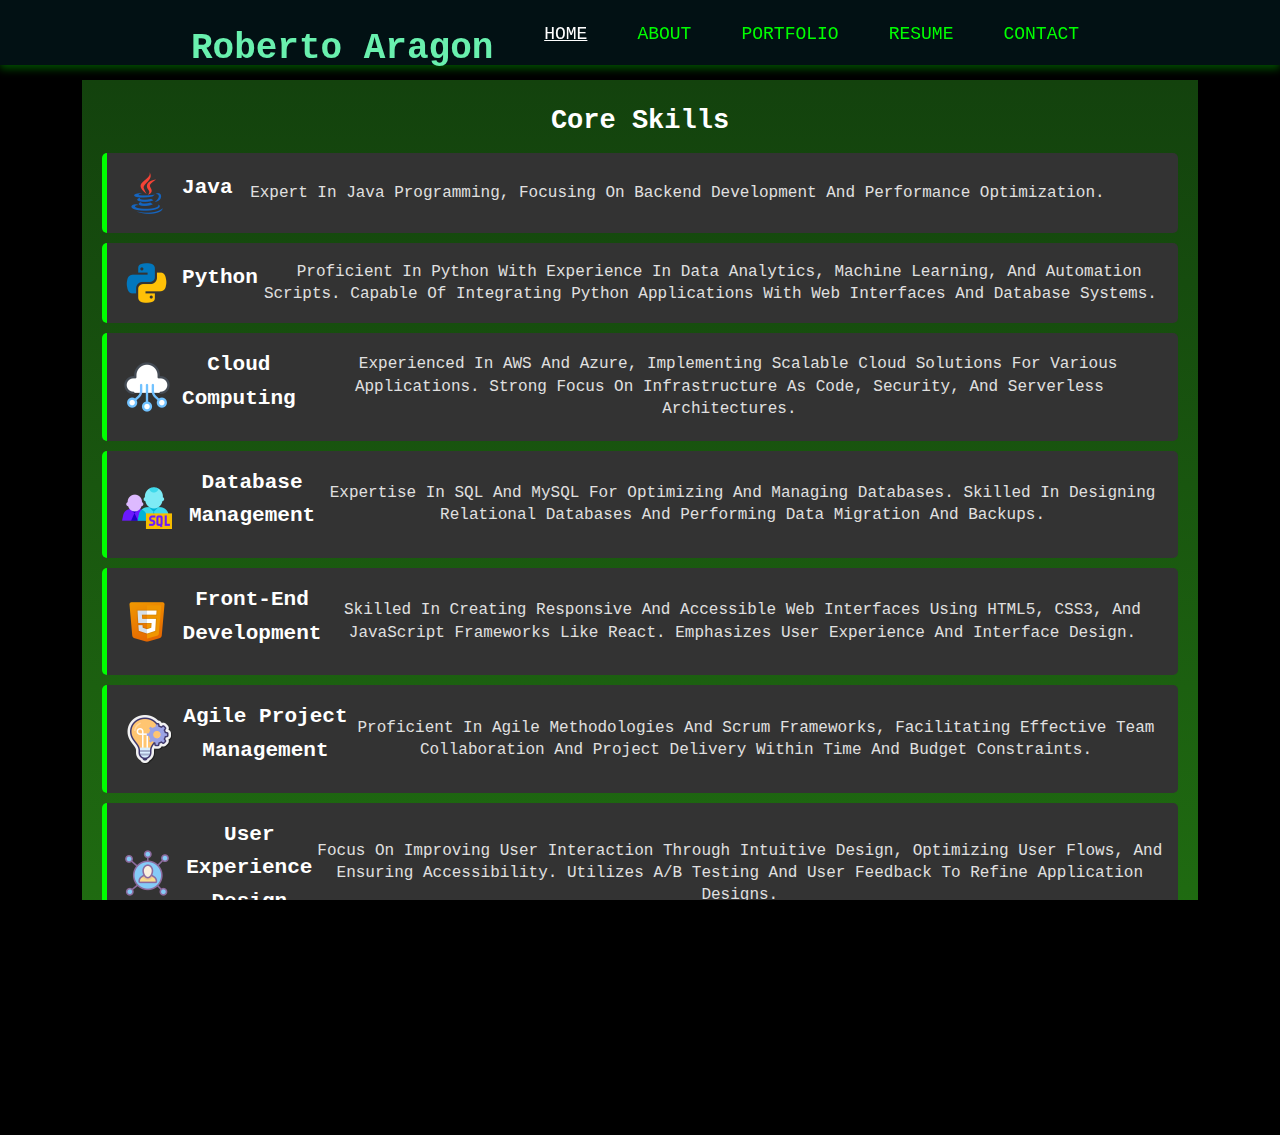
==== commit 63fc2fbd: "change all my emails to my resume for easier contact" ====
--- a/index.html
+++ b/index.html
@@ -186,7 +186,7 @@
     </main>
     <footer>
         <div class="container">
-            <p>Contact me at <a href="mailto:roberto.aragon86@gmail.com" style="color: #39FF14; text-decoration: none;">roberto.aragon86@gmail.com</a></p>
+            <p>Contact me at <a href="https://drive.google.com/file/d/16Di9tP7Gx6GUSgW0vvBlo8n5WIcNicWA/view?usp=sharing" style="color: #39FF14; text-decoration: none;">roberto.aragon86@gmail.com</a></p>
 
         </div>
     </footer>
--- a/style.css
+++ b/style.css
@@ -1730,5 +1730,148 @@
   }
   
 
-
-
+  @import url('https://fonts.googleapis.com/css2?family=Roboto:wght@400;500;700&display=swap');
+
+  * {
+      margin: 0;
+      padding: 0;
+      box-sizing: border-box;
+      font-family: 'Courier New', monospace; /* Consistent font for the matrix theme */
+  }
+  
+  body {
+      color: #0F0; /* Neon green text */
+      background-color: #000; /* Black background */
+      overflow-x: hidden; /* Prevents horizontal scroll */
+      position: relative;
+      min-height: 100vh;
+  }
+  
+  header {
+      background-color: #021114; /* Dark background for the header */
+      color: #0F0; /* Neon green text */
+      padding: 20px 0;
+      width: 100%;
+      position: fixed; /* Makes header stay in place during scroll */
+      top: 0;
+      left: 0;
+      z-index: 1000; /* Ensures header is always on top */
+      box-shadow: 0 4px 8px rgba(0, 255, 0, 0.3); /* Subtle green shadow for depth */
+  }
+  
+  header h1, header nav {
+      display: inline-block;
+      vertical-align: top;
+  }
+  
+  header h1 {
+      margin: 0 20px;
+  }
+  
+  nav ul {
+      list-style: none;
+      padding: 0;
+      margin: 0;
+      display: flex;
+      justify-content: space-around; /* Distributes space evenly around navigation links */
+  }
+  
+  nav ul li {
+      display: inline;
+  }
+  
+  nav ul li a {
+      color: #0F0; /* Neon green links */
+      text-decoration: none;
+      padding: 10px 20px; /* Padding for better touch area */
+      text-transform: uppercase;
+      transition: color 0.3s;
+  }
+  
+  nav ul li a:hover, nav ul li a.active {
+      color: #FFF; /* White text on hover/active */
+      text-decoration: underline;
+  }
+  
+  main {
+      padding: 60px 20px 20px; /* Adds space for the fixed header */
+      text-align: center; /* Centers the main content */
+  }
+  
+  .contact-form {
+      background-color: #333;
+      padding: 20px;
+      margin: 20px auto;
+      width: 80%; /* Responsive width */
+      border-radius: 8px; /* Rounded corners for the form */
+  }
+  
+  input, textarea {
+      width: 100%;
+      padding: 8px;
+      margin-top: 10px;
+      background-color: #222;
+      border: 1px solid #0F0; /* Neon green border */
+      color: #0F0; /* Neon green text */
+  }
+  
+  button {
+      background-color: #69F0AE;
+      color: #000;
+      padding: 10px 20px;
+      border: none;
+      cursor: pointer;
+      transition: background-color 0.3s, transform 0.2s;
+  }
+  
+  button:hover {
+      background-color: #57c89f; /* Lighter green on hover */
+      transform: scale(1.05); /* Slightly enlarges the button */
+  }
+  
+  footer {
+      background-color: #021114;
+      color: #0F0;
+      text-align: center;
+      padding: 10px 0;
+      position: relative;
+      bottom: 0;
+      width: 100%;
+  }
+  
+  @media (max-width: 768px) {
+      nav ul {
+          flex-direction: column; /* Stacks nav items vertically on smaller screens */
+      }
+  
+      nav ul li a {
+          display: block; /* Full width links for easier touch */
+      }
+  }
+  
+  .profile-image {
+    width: 50%; /* Adjust width to fit the design */
+    max-width: 400px; /* Maximum width to ensure it doesn't get too large */
+    height: auto; /* Maintains aspect ratio */
+    display: block; /* Ensures it's a block-level element */
+    margin: 20px auto; /* Centers the image horizontally and adds vertical spacing */
+}
+
+.profile-image {
+  position: relative;  /* Can be absolute or relative depending on layout needs */
+  z-index: 10;         /* Higher than any other element's z-index */
+  width: 80%;          /* Example to control size, adjust as needed */
+  margin: 20px auto;   /* Centering the image horizontally if needed */
+  display: block;      /* Makes the img block level for margin auto to work */
+}
+
+.matrix-effect {
+  position: absolute;
+  top: 0;
+  left: 0;
+  right: 0;
+  bottom: 0;
+  z-index: 1;          /* Ensure this is lower than the image's z-index */
+  opacity: 0.5;
+  overflow: hidden;    /* Prevents the effect from spilling out */
+}
